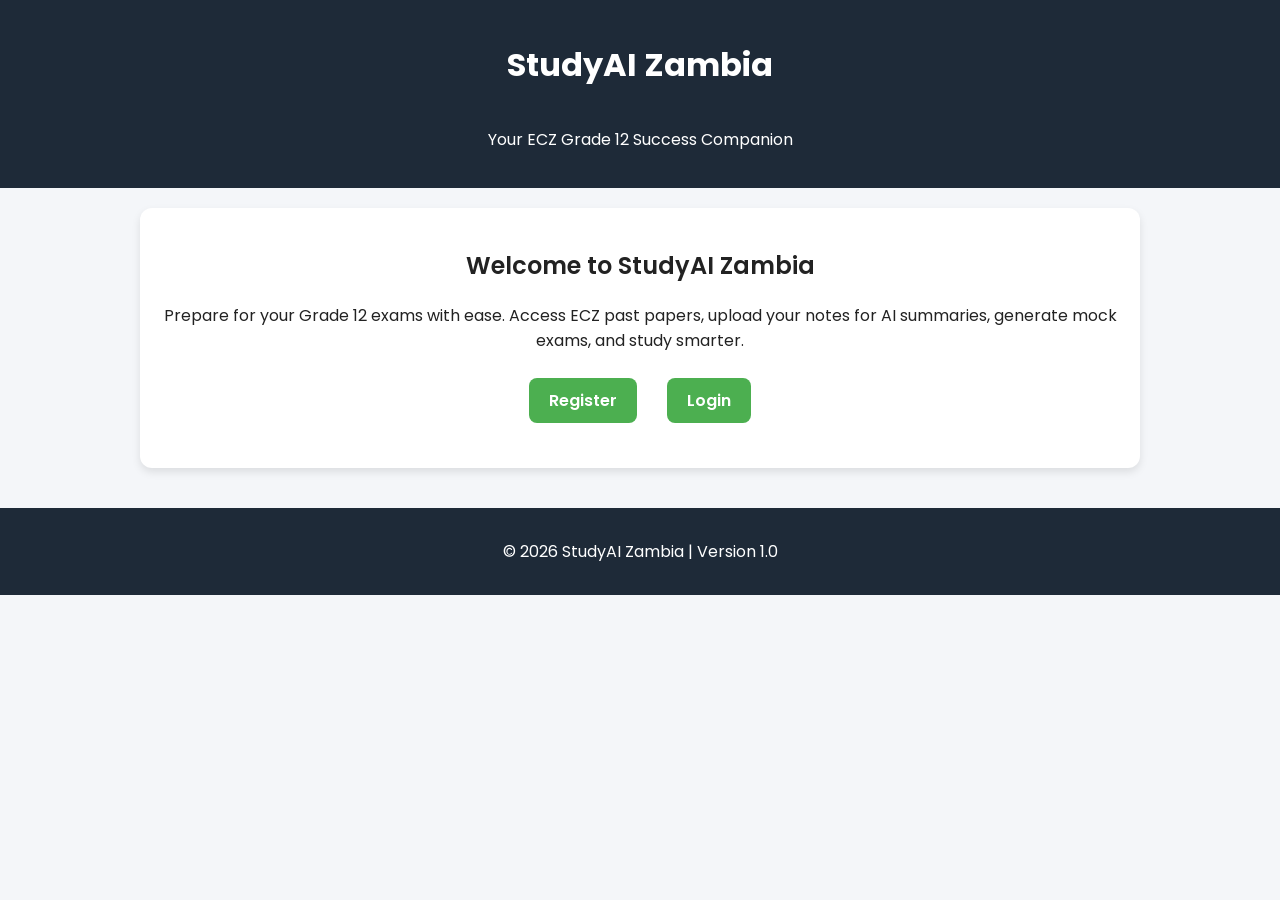
==== index.html @ 489f3b5d "Add files via upload" ====
<!DOCTYPE html>
<html lang="en">
<head>
  <meta charset="UTF-8">
  <title>StudyAI Zambia</title>
  <link rel="stylesheet" href="style.css">
  <link href="https://fonts.googleapis.com/css2?family=Poppins:wght@400;600&display=swap" rel="stylesheet">
</head>
<body>

<header>
  <div class="header-container">
    <h1>StudyAI Zambia</h1>
    <p>Your ECZ Grade 12 Success Companion</p>
  </div>
</header>

<main class="homepage">
  <section class="welcome-card">
    <h2>Welcome to StudyAI Zambia</h2>
    <p>
      Prepare for your Grade 12 exams with ease. Access ECZ past papers, upload your notes for AI summaries, generate mock exams, and study smarter.
    </p>
    <div class="cta-buttons">
      <a href="register.html" class="btn">Register</a>
      <a href="login.html" class="btn">Login</a>
    </div>
  </section>
</main>

<footer>
  <p>© 2026 StudyAI Zambia | Version 1.0</p>
</footer>

</body>
</html>
---- style.css ----
body {
  font-family: 'Poppins', sans-serif;
  margin: 0;
  background: #f4f6f9;
  color: #222;
}

header {
  background: #1e2a38;
  color: #fff;
  padding: 20px;
  text-align: center;
}

header .header-container {
  display: flex;
  flex-direction: column;
  align-items: center;
}

main {
  max-width: 1000px;
  margin: 20px auto;
  padding: 0 20px;
}

.dashboard h2, .homepage h2 {
  text-align: center;
  font-weight: 600;
}

.subject-cards, .cta-buttons {
  display: flex;
  flex-wrap: wrap;
  justify-content: center;
  gap: 20px;
  margin: 20px 0;
}

.card, .welcome-card {
  background: #fff;
  padding: 20px;
  border-radius: 12px;
  box-shadow: 0 4px 8px rgba(0,0,0,0.1);
  min-width: 220px;
  text-align: center;
  cursor: pointer;
  transition: 0.2s;
}

.card:hover, .welcome-card:hover {
  box-shadow: 0 6px 12px rgba(0,0,0,0.15);
}

.btn {
  padding: 10px 20px;
  background: #4caf50;
  color: #fff;
  border: none;
  border-radius: 8px;
  cursor: pointer;
  font-weight: 600;
  margin: 5px;
  transition: 0.2s;
  text-decoration: none;
  display: inline-block;
}

.btn:hover { background: #45a049; }

.logout { background: #e53935; }
.logout:hover { background: #d32f2f; }

textarea { width: 100%; height: 80px; border-radius: 8px; padding: 10px; border: 1px solid #ccc; resize: vertical; }
input[type="file"], select { display: block; margin: 10px 0 20px 0; }
.output { margin-top: 15px; background: #f0f4f8; padding: 10px; border-radius: 8px; text-align: left; }

footer {
  text-align: center;
  padding: 15px;
  background: #1e2a38;
  color: #fff;
  margin-top: 40px;
}
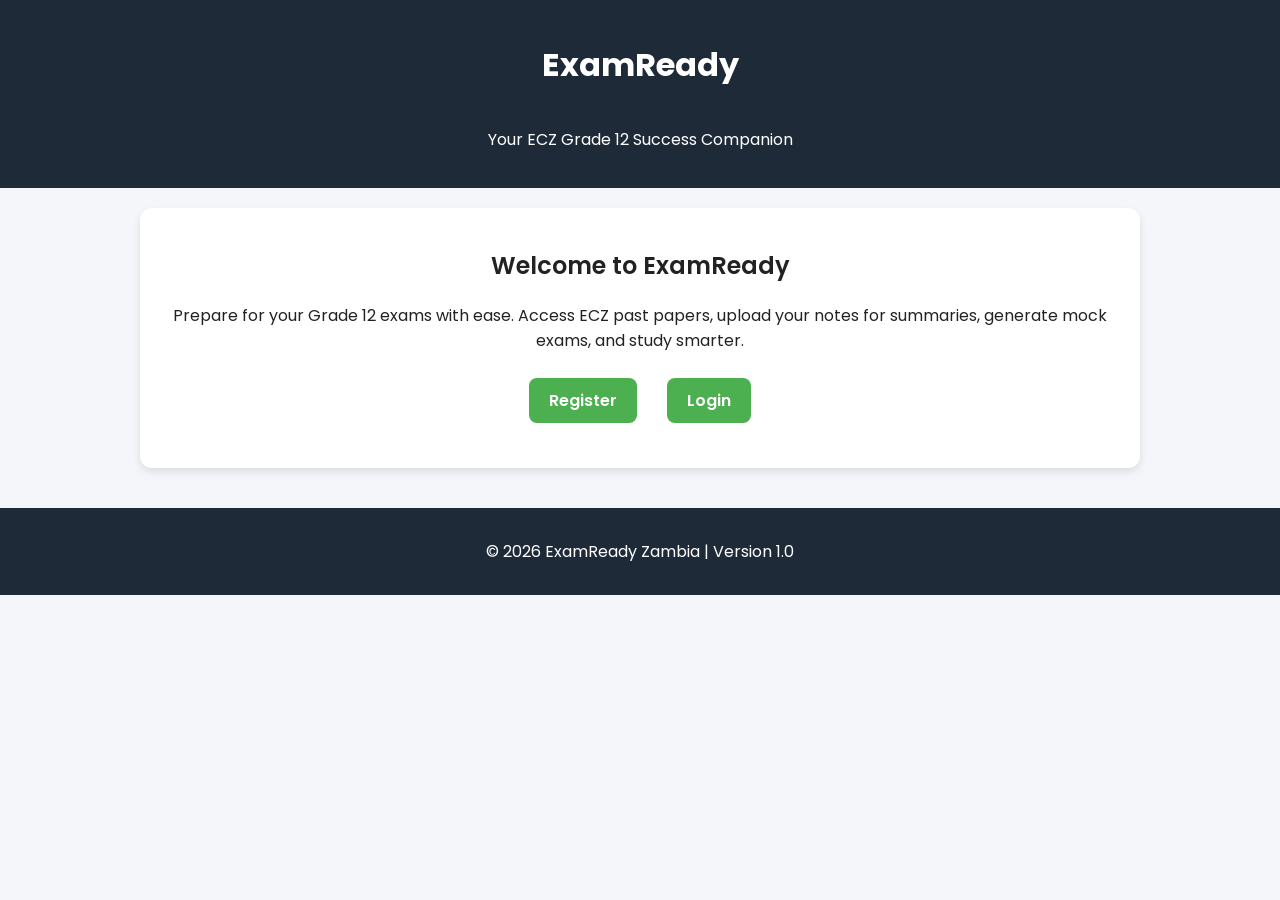
==== commit 512e7353: "Add files via upload" ====
--- a/index.html
+++ b/index.html
@@ -2,7 +2,7 @@
 <html lang="en">
 <head>
   <meta charset="UTF-8">
-  <title>StudyAI Zambia</title>
+  <title>ExamReady</title>
   <link rel="stylesheet" href="style.css">
   <link href="https://fonts.googleapis.com/css2?family=Poppins:wght@400;600&display=swap" rel="stylesheet">
 </head>
@@ -10,16 +10,16 @@
 
 <header>
   <div class="header-container">
-    <h1>StudyAI Zambia</h1>
+    <h1>ExamReady</h1>
     <p>Your ECZ Grade 12 Success Companion</p>
   </div>
 </header>
 
 <main class="homepage">
   <section class="welcome-card">
-    <h2>Welcome to StudyAI Zambia</h2>
+    <h2>Welcome to ExamReady</h2>
     <p>
-      Prepare for your Grade 12 exams with ease. Access ECZ past papers, upload your notes for AI summaries, generate mock exams, and study smarter.
+      Prepare for your Grade 12 exams with ease. Access ECZ past papers, upload your notes for summaries, generate mock exams, and study smarter.
     </p>
     <div class="cta-buttons">
       <a href="register.html" class="btn">Register</a>
@@ -29,7 +29,7 @@
 </main>
 
 <footer>
-  <p>© 2026 StudyAI Zambia | Version 1.0</p>
+  <p>© 2026 ExamReady Zambia | Version 1.0</p>
 </footer>
 
 </body>
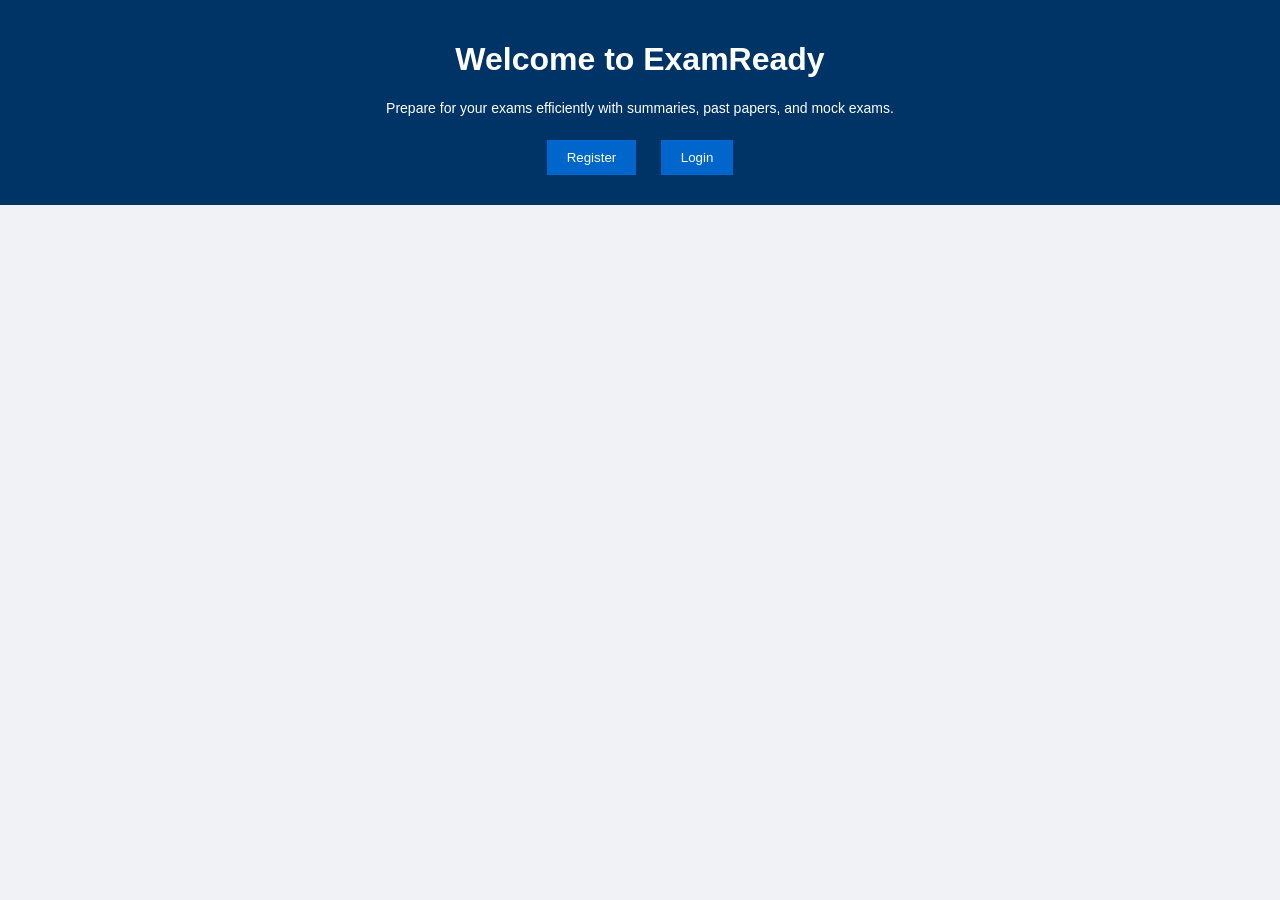
==== commit 5c0ea211: "Add files via upload" ====
--- a/index.html
+++ b/index.html
@@ -4,33 +4,15 @@
   <meta charset="UTF-8">
   <title>ExamReady</title>
   <link rel="stylesheet" href="style.css">
-  <link href="https://fonts.googleapis.com/css2?family=Poppins:wght@400;600&display=swap" rel="stylesheet">
 </head>
 <body>
-
-<header>
-  <div class="header-container">
-    <h1>ExamReady</h1>
-    <p>Your ECZ Grade 12 Success Companion</p>
-  </div>
-</header>
-
-<main class="homepage">
-  <section class="welcome-card">
-    <h2>Welcome to ExamReady</h2>
-    <p>
-      Prepare for your Grade 12 exams with ease. Access ECZ past papers, upload your notes for summaries, generate mock exams, and study smarter.
-    </p>
-    <div class="cta-buttons">
-      <a href="register.html" class="btn">Register</a>
-      <a href="login.html" class="btn">Login</a>
+  <header>
+    <h1>Welcome to ExamReady</h1>
+    <p>Prepare for your exams efficiently with summaries, past papers, and mock exams.</p>
+    <div class="buttons">
+      <button onclick="window.location.href='register.html'">Register</button>
+      <button onclick="window.location.href='login.html'">Login</button>
     </div>
-  </section>
-</main>
-
-<footer>
-  <p>© 2026 ExamReady Zambia | Version 1.0</p>
-</footer>
-
+  </header>
 </body>
 </html>
--- a/style.css
+++ b/style.css
@@ -1,84 +1,63 @@
 body {
-  font-family: 'Poppins', sans-serif;
-  margin: 0;
-  background: #f4f6f9;
-  color: #222;
+  font-family: Arial, sans-serif;
+  margin: 0; padding: 0;
+  background: #f0f2f5;
+  text-align: center;
 }
 
 header {
-  background: #1e2a38;
-  color: #fff;
+  background: #003366;
+  color: white;
   padding: 20px;
-  text-align: center;
 }
 
-header .header-container {
+button {
+  padding: 10px 20px;
+  margin: 10px;
+  background: #0066cc;
+  color: white;
+  border: none;
+  cursor: pointer;
+}
+
+button:hover {
+  background: #004999;
+}
+
+.subject-cards {
+  display: flex;
+  justify-content: center;
+  flex-wrap: wrap;
+  margin: 20px;
+}
+
+.card {
+  background: white;
+  padding: 30px;
+  margin: 10px;
+  cursor: pointer;
+  border-radius: 10px;
+  width: 150px;
+  box-shadow: 0 2px 5px rgba(0,0,0,0.2);
+}
+
+.card:hover {
+  box-shadow: 0 4px 10px rgba(0,0,0,0.3);
+}
+
+form {
   display: flex;
   flex-direction: column;
   align-items: center;
+  margin: 20px;
 }
 
-main {
-  max-width: 1000px;
-  margin: 20px auto;
-  padding: 0 20px;
+input {
+  padding: 10px;
+  margin: 10px;
+  width: 200px;
 }
 
-.dashboard h2, .homepage h2 {
-  text-align: center;
-  font-weight: 600;
-}
-
-.subject-cards, .cta-buttons {
-  display: flex;
-  flex-wrap: wrap;
-  justify-content: center;
-  gap: 20px;
-  margin: 20px 0;
-}
-
-.card, .welcome-card {
-  background: #fff;
-  padding: 20px;
-  border-radius: 12px;
-  box-shadow: 0 4px 8px rgba(0,0,0,0.1);
-  min-width: 220px;
-  text-align: center;
-  cursor: pointer;
-  transition: 0.2s;
-}
-
-.card:hover, .welcome-card:hover {
-  box-shadow: 0 6px 12px rgba(0,0,0,0.15);
-}
-
-.btn {
-  padding: 10px 20px;
-  background: #4caf50;
-  color: #fff;
-  border: none;
-  border-radius: 8px;
-  cursor: pointer;
-  font-weight: 600;
-  margin: 5px;
-  transition: 0.2s;
-  text-decoration: none;
-  display: inline-block;
-}
-
-.btn:hover { background: #45a049; }
-
-.logout { background: #e53935; }
-.logout:hover { background: #d32f2f; }
-
-textarea { width: 100%; height: 80px; border-radius: 8px; padding: 10px; border: 1px solid #ccc; resize: vertical; }
-input[type="file"], select { display: block; margin: 10px 0 20px 0; }
-.output { margin-top: 15px; background: #f0f4f8; padding: 10px; border-radius: 8px; text-align: left; }
-
-footer {
-  text-align: center;
-  padding: 15px;
-  background: #1e2a38;
-  color: #fff;
-  margin-top: 40px;
+p {
+  font-size: 14px;
 }
